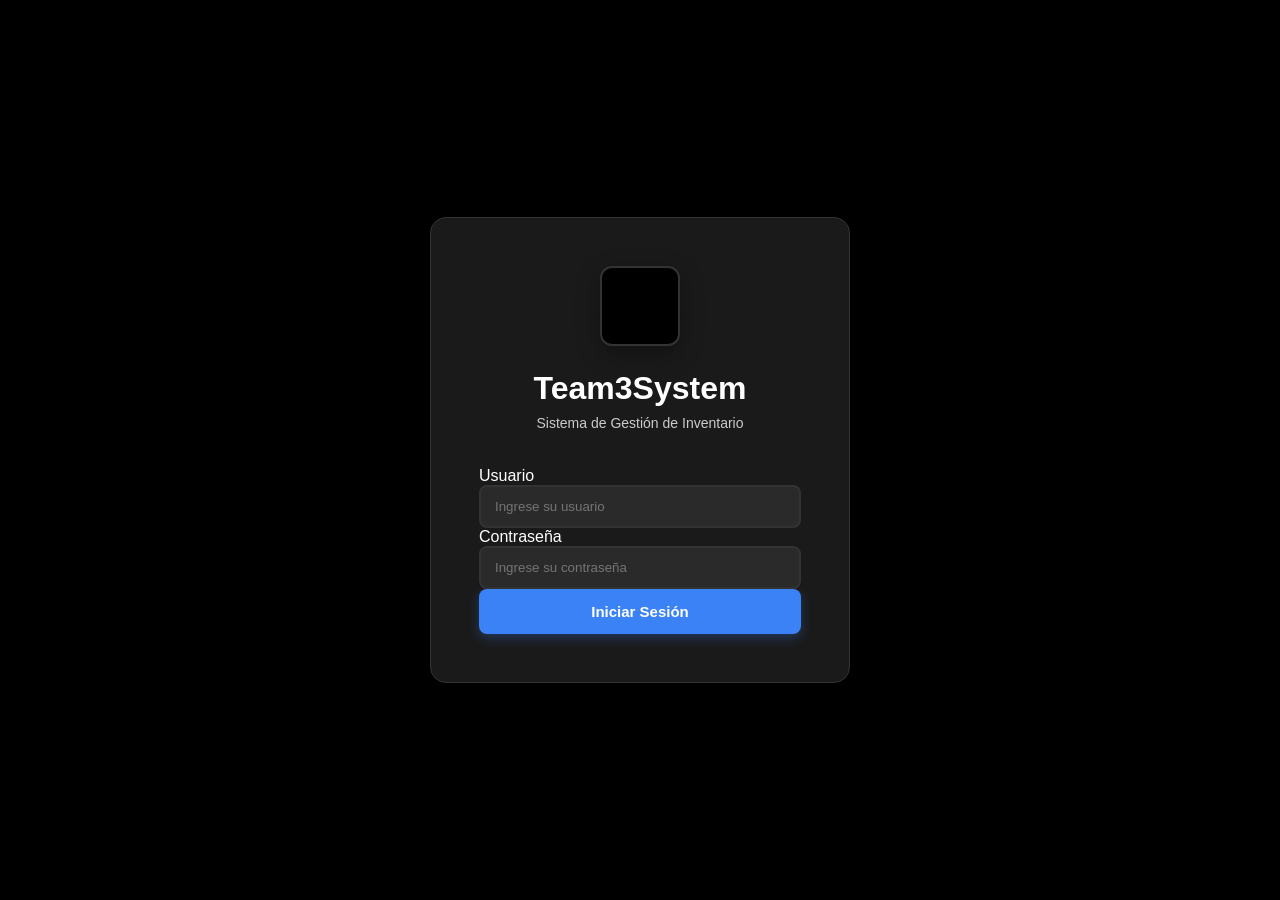
==== app.html @ 42c722e1 "---" ====
<!DOCTYPE html>
<html lang="es">
  <head>
    <meta charset="utf-8" />
    <meta name="viewport" content="width=device-width,initial-scale=1" />
    <title>Team3System — App</title>
    <link href="https://fonts.googleapis.com/icon?family=Material+Icons" rel="stylesheet"/>
    <link rel="stylesheet" href="styles.css" />
  </head>
  <body>
    <!-- Sidebar (permanente en app.html para que no se recargue) -->
    <nav class="sidebar" id="sidebar">
      <div class="sidebar-header">
        <span class="material-icons">inventory_2</span>
        <span class="sidebar-brand">Team3System</span>
      </div>
      <div class="sidebar-menu" id="sidebarMenu">
        <a href="#dashboard" class="nav-item" data-view="dashboard">
          <span class="material-icons">dashboard</span><span>Dashboard</span>
        </a>
        <a href="#producto" class="nav-item" data-view="producto">
          <span class="material-icons">inventory</span><span>Productos</span>
        </a>
        <a href="#cliente" class="nav-item" data-view="cliente">
          <span class="material-icons">people</span><span>Clientes</span>
        </a>
      </div>
      <div class="sidebar-footer">
        <div class="user-info">
          <div class="user-avatar" id="userAvatar">U</div>
          <div class="user-details">
            <div class="user-label">Usuario activo</div>
            <div class="user-name" id="userName">Cargando...</div>
          </div>
        </div>
        <button class="btn-logout" id="btnLogout">
          <span class="material-icons">logout</span><span>Cerrar Sesión</span>
        </button>
      </div>
    </nav>

    <!-- Main content area where views are injected -->
    <div class="main-content" id="mainContent">
      <button
        class="sidebar-toggle"
        id="sidebarToggle"
        aria-label="Toggle menu"
      >
        <span class="material-icons">left_panel_close</span>
      </button>

      <main id="view" class="container" tabindex="-1">
        <!-- Vistas se cargarán aquí -->
      </main>
    </div>

    <script type="module" src="scripts/app.js"></script>
  </body>
</html>
---- styles.css ----
/* styles.css - adaptado para app.html + views */
* {
  margin: 0;
  padding: 0;
  box-sizing: border-box;
}
html,
body {
  height: 100%;
}
body {
  font-family: "Segoe UI", Tahoma, Geneva, Verdana, sans-serif;
  background: #000;
  color: #fff;
  min-height: 100vh;
}

/* Sidebar */
.sidebar {
  position: fixed;
  top: 0;
  left: 0;
  height: 100vh;
  width: 280px;
  background: #1a1a1a;
  border-right: 1px solid #333;
  transition: width 0.3s ease;
  z-index: 1000;
  display: flex;
  flex-direction: column;
  overflow: visible;
}
.sidebar.collapsed {
  width: 80px;
}
.sidebar-header {
  padding: 20px;
  border-bottom: 1px solid #333;
  display: flex;
  align-items: center;
  gap: 12px;
  min-height: 80px;
  overflow: hidden;
}
.sidebar-header .material-icons {
  font-size: 28px;
  color: #f19e39;
  flex-shrink: 0;
}
.sidebar-brand {
  font-size: 20px;
  font-weight: 700;
  color: #fff;
  white-space: nowrap;
  transition: opacity 0.2s, width 0.2s;
}
.sidebar.collapsed .sidebar-brand {
  opacity: 0;
  width: 0;
}

/* Menu */
.sidebar-menu {
  flex: 1;
  padding: 20px 0;
  overflow: auto;
}
.nav-item {
  display: flex;
  align-items: center;
  gap: 12px;
  padding: 12px 20px;
  color: #ccc;
  text-decoration: none;
  transition: all 0.3s;
  border-left: 3px solid transparent;
  white-space: nowrap;
}
.sidebar.collapsed .nav-item {
  justify-content: center;
  padding: 12px 0;
  gap: 0;
}
.nav-item:hover {
  background: #333;
  color: #fff;
}
.nav-item.active {
  background: #333;
  color: #fff;
  border-left-color: #3b82f6;
}
.nav-item .material-icons {
  font-size: 24px;
  color: #f19e39;
  flex-shrink: 0;
}
.nav-item span:not(.material-icons) {
  transition: opacity 0.2s, width 0.2s;
  overflow: hidden;
}
.sidebar.collapsed .nav-item span:not(.material-icons) {
  opacity: 0;
  width: 0;
}

/* Footer */
.sidebar-footer {
  padding: 20px;
  border-top: 1px solid #333;
  overflow: hidden;
}
.user-info {
  display: flex;
  align-items: center;
  gap: 12px;
  padding: 12px;
  background: #2a2a2a;
  border-radius: 8px;
  margin-bottom: 12px;
  border: 1px solid #333;
  min-height: 64px;
  overflow: hidden;
}
.sidebar.collapsed .user-info {
  justify-content: center;
  gap: 0;
}
.user-avatar {
  width: 40px;
  height: 40px;
  border-radius: 50%;
  background: #3b82f6;
  display: flex;
  align-items: center;
  justify-content: center;
  color: white;
  font-weight: 700;
  font-size: 16px;
  flex-shrink: 0;
}
.user-details {
  flex: 1;
  min-width: 0;
  transition: opacity 0.2s, width 0.2s;
  overflow: hidden;
}
.sidebar.collapsed .user-details {
  opacity: 0;
  width: 0;
}
.user-label {
  font-size: 11px;
  color: #999;
  text-transform: uppercase;
  letter-spacing: 0.5px;
  margin-bottom: 2px;
}
.user-name {
  font-size: 14px;
  color: #fff;
  font-weight: 600;
}

/* Logout */
.btn-logout {
  width: 100%;
  padding: 12px;
  background: #dc2626;
  color: white;
  border: none;
  border-radius: 6px;
  font-weight: 600;
  cursor: pointer;
  display: flex;
  align-items: center;
  justify-content: center;
  gap: 8px;
}
.btn-logout:hover {
  background: #b91c1c;
  transform: translateY(-1px);
}

/* Main content */
.main-content {
  margin-left: 280px;
  transition: margin-left 0.3s ease;
  min-height: 100vh;
  padding-top: 32px;
}
.main-content.sidebar-collapsed {
  margin-left: 80px;
}

/* Toggle button */
.sidebar-toggle {
  position: fixed;
  top: 20px;
  left: 280px;
  z-index: 999;
  background: #2a2a2a;
  border: 1px solid #444;
  border-radius: 0 8px 8px 0;
  border-left: none;
  width: 40px;
  height: 44px;
  display: flex;
  align-items: center;
  justify-content: center;
  cursor: pointer;
  color: #f19e39;
  transition: left 0.3s;
}
.sidebar-toggle:hover {
  background: #333;
}
.sidebar-toggle.sidebar-collapsed {
  left: 80px;
}
.sidebar-toggle .material-icons {
  font-size: 24px;
}

/* Container */
.container {
  max-width: 1400px;
  margin: 0 auto;
  padding: 0 32px 32px 32px;
}

/* Page header */
.page-header {
  display: flex;
  justify-content: space-between;
  align-items: center;
  margin-bottom: 28px;
  gap: 16px;
  flex-wrap: wrap;
}
.page-header h1 {
  color: #fff;
  font-size: 32px;
  font-weight: 700;
  display: flex;
  align-items: center;
  gap: 12px;
}
.page-header h1 .material-icons {
  color: #f19e39;
}

/* Buttons */
.btn-primary {
  padding: 12px 24px;
  background: #3b82f6;
  color: white;
  border: none;
  border-radius: 8px;
  font-weight: 600;
  cursor: pointer;
  display: flex;
  align-items: center;
  gap: 8px;
}
.btn-primary:hover {
  transform: translateY(-2px);
  background: #2563eb;
}

/* Grids, cards y utilidades (copiado/adaptado) */
.stats-grid {
  display: grid;
  grid-template-columns: repeat(auto-fit, minmax(280px, 1fr));
  gap: 20px;
  margin-bottom: 32px;
}
.stat-card,
.quick-actions,
.card {
  background: #1a1a1a;
  padding: 28px;
  border-radius: 12px;
  border: 1px solid #333;
  box-shadow: 0 1px 3px rgba(0, 0, 0, 0.3);
}
.actions-grid {
  display: grid;
  grid-template-columns: repeat(auto-fit, minmax(200px, 1fr));
  gap: 12px;
}
.action-btn {
  padding: 20px;
  background: #3b82f6;
  color: white;
  border: none;
  border-radius: 10px;
  display: flex;
  align-items: center;
  gap: 10px;
  justify-content: center;
}

/* Product & cliente specific (kept) */
.products-grid {
  display: grid;
  grid-template-columns: repeat(auto-fill, minmax(300px, 1fr));
  gap: 20px;
}
.product-card {
  border-radius: 10px;
  overflow: hidden;
}
.product-image-container {
  position: relative;
  width: 100%;
  height: 200px;
  overflow: hidden;
  background: #2a2a2a;
}
.product-image {
  width: 100%;
  height: 100%;
  object-fit: cover;
  transition: opacity 0.3s;
}
.image-placeholder {
  position: absolute;
  inset: 0;
  display: flex;
  align-items: center;
  justify-content: center;
  flex-direction: column;
  color: #666;
  background: #2a2a2a;
  padding: 10px;
  text-align: center;
}
.loading-spinner {
  width: 24px;
  height: 24px;
  border: 2px solid rgba(102, 102, 102, 0.3);
  border-radius: 50%;
  border-top-color: #666;
  animation: spin 1s linear infinite;
  margin-bottom: 8px;
}
@keyframes spin {
  to {
    transform: rotate(360deg);
  }
}

/* Table cliente */
.table-container {
  background: #1a1a1a;
  border-radius: 10px;
  overflow: hidden;
  border: 1px solid #333;
}
thead {
  background: #2a2a2a;
}
tbody td {
  padding: 16px;
  color: #fff;
  font-size: 14px;
}

/* Forms, modals, alerts */
.modal {
  display: none;
  position: fixed;
  inset: 0;
  background: rgba(0, 0, 0, 0.8);
  z-index: 2000;
  align-items: center;
  justify-content: center;
  padding: 16px;
}
.modal.active {
  display: flex;
}
.modal-content {
  background: #1a1a1a;
  padding: 28px;
  border-radius: 12px;
  max-width: 480px;
  width: 100%;
  box-shadow: 0 20px 50px -12px rgba(0, 0, 0, 0.8);
  border: 1px solid #333;
}
.form-group input,
.search-bar input {
  width: 100%;
  padding: 12px 14px;
  border: 2px solid #333;
  border-radius: 8px;
  background: #2a2a2a;
  color: #fff;
}
.alert {
  padding: 12px 14px;
  border-radius: 8px;
  margin-bottom: 20px;
  font-weight: 500;
}

/* small helpers */
.no-data,
.loading {
  text-align: center;
  padding: 32px;
  color: #666;
}

/* accessibility */
button:focus-visible,
a:focus-visible,
input:focus-visible {
  outline: 2px solid #3b82f6;
  outline-offset: 2px;
}
::selection {
  background: #3b82f6;
  color: #fff;
}
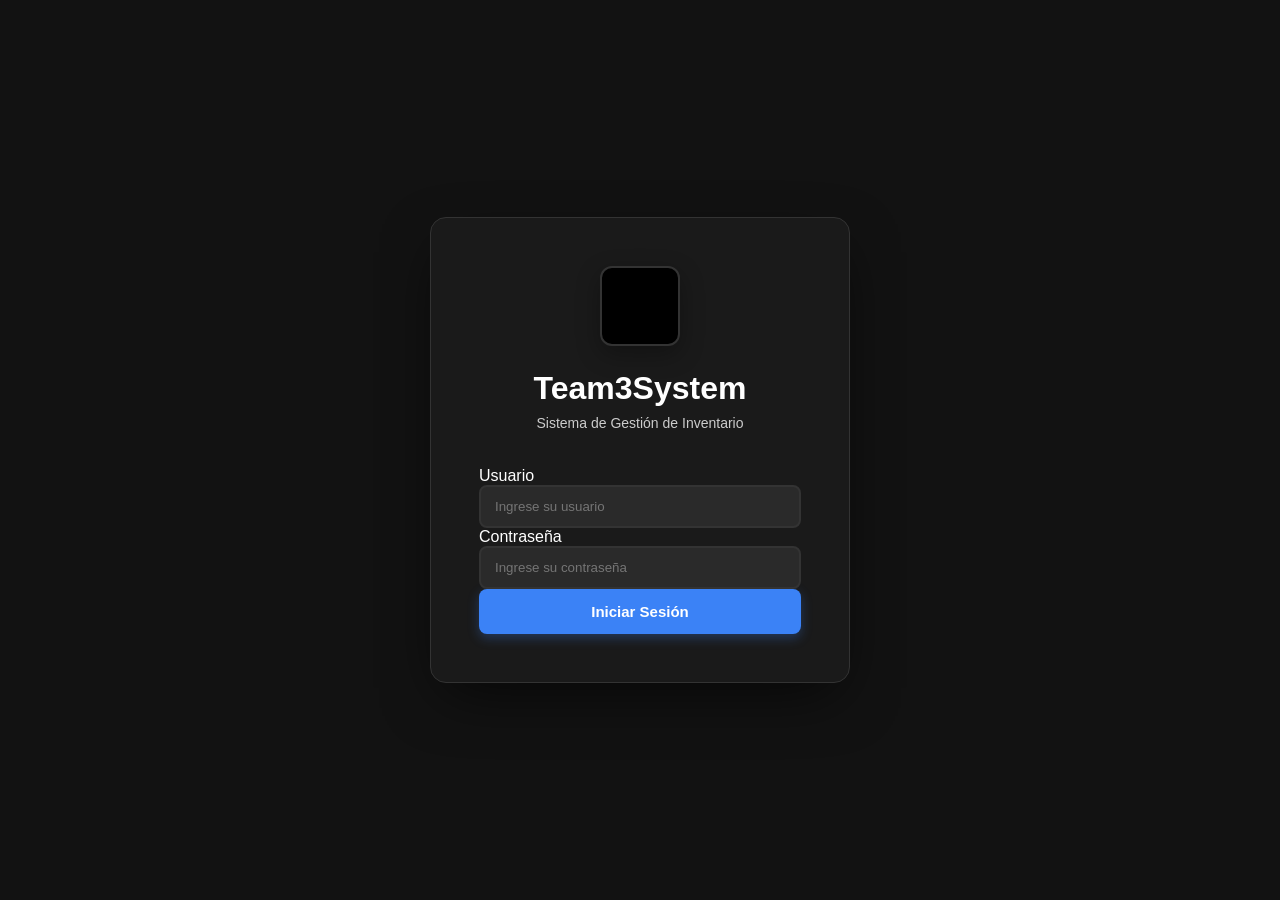
==== commit 3d4ebb7b: "---" ====
--- a/app.html
+++ b/app.html
@@ -8,23 +8,34 @@
     <link rel="stylesheet" href="styles.css" />
   </head>
   <body>
-    <!-- Sidebar (permanente en app.html para que no se recargue) -->
+
+    <!-- SIDEBAR -->
     <nav class="sidebar" id="sidebar">
-      <div class="sidebar-header">
-        <span class="material-icons">inventory_2</span>
+        <div class="sidebar-header">
+        <!-- Ícono/logo que desaparece al colapsar -->
+        <span class="material-icons sidebar-logo" id="sidebarLogo">inventory_2</span>
+
+        <!-- Nombre del sistema -->
         <span class="sidebar-brand">Team3System</span>
-      </div>
+
+        <!-- Botón interno para colapsar / expandir -->
+        <button class="sidebar-collapse-btn" id="sidebarToggle">
+            <span class="material-icons" id="sidebarToggleIcon">left_panel_close</span>
+        </button>
+</div>
+
       <div class="sidebar-menu" id="sidebarMenu">
-        <a href="#dashboard" class="nav-item" data-view="dashboard">
+        <a href="#dashboard" class="nav-item" data-view="dashboard" data-tooltip="Dashboard">
           <span class="material-icons">dashboard</span><span>Dashboard</span>
         </a>
-        <a href="#producto" class="nav-item" data-view="producto">
+        <a href="#producto" class="nav-item" data-view="producto" data-tooltip="Productos">
           <span class="material-icons">inventory</span><span>Productos</span>
         </a>
-        <a href="#cliente" class="nav-item" data-view="cliente">
+        <a href="#cliente" class="nav-item" data-view="cliente" data-tooltip="Clientes">
           <span class="material-icons">people</span><span>Clientes</span>
         </a>
       </div>
+
       <div class="sidebar-footer">
         <div class="user-info">
           <div class="user-avatar" id="userAvatar">U</div>
@@ -33,25 +44,16 @@
             <div class="user-name" id="userName">Cargando...</div>
           </div>
         </div>
+
         <button class="btn-logout" id="btnLogout">
           <span class="material-icons">logout</span><span>Cerrar Sesión</span>
         </button>
       </div>
     </nav>
 
-    <!-- Main content area where views are injected -->
+    <!-- MAIN CONTENT -->
     <div class="main-content" id="mainContent">
-      <button
-        class="sidebar-toggle"
-        id="sidebarToggle"
-        aria-label="Toggle menu"
-      >
-        <span class="material-icons">left_panel_close</span>
-      </button>
-
-      <main id="view" class="container" tabindex="-1">
-        <!-- Vistas se cargarán aquí -->
-      </main>
+      <main id="view" class="container" tabindex="-1"></main>
     </div>
 
     <script type="module" src="scripts/app.js"></script>
--- a/styles.css
+++ b/styles.css
@@ -425,3 +425,199 @@
   background: #3b82f6;
   color: #fff;
 }
+
+
+/* ===========================
+   ESTILOS BASE
+=========================== */
+
+body {
+    background: #121212;
+    color: #fff;
+    margin: 0;
+    font-family: Arial, sans-serif;
+}
+
+/* ============================================================
+   SIDEBAR NUEVO CON EFECTO COLAPSABLE PROFESIONAL
+   Copia EXACTA del comportamiento del ejemplo enviado
+   Adaptado al estilo oscuro de Team3System
+   ============================================================ */
+
+.sidebar {
+    position: fixed;
+    top: 0;
+    left: 0;
+    width: 250px;
+    height: 100%;
+    background: #1a1a1a;
+    border-right: 1px solid #333;
+    transition: width 0.3s ease;
+    overflow: hidden;
+    z-index: 1000;
+}
+
+.sidebar.collapsed {
+    width: 70px;
+}
+
+/* HEADER */
+.sidebar-header {
+    padding: 20px;
+    display: flex;
+    align-items: center;
+    gap: 12px;
+    white-space: nowrap;
+    overflow: hidden;
+    border-bottom: 1px solid #333;
+}
+
+.sidebar-header .material-icons {
+    font-size: 26px;
+}
+
+.sidebar-brand {
+    font-size: 18px;
+    font-weight: 700;
+    transition: opacity 0.25s ease;
+}
+
+.sidebar.collapsed .sidebar-brand {
+    opacity: 0;
+}
+
+/* MENU */
+.sidebar-menu {
+    padding-top: 12px;
+}
+
+.nav-item {
+    display: flex;
+    align-items: center;
+    gap: 14px;
+    padding: 14px 22px;
+    color: #ddd;
+    border-left: 4px solid transparent;
+    text-decoration: none;
+    white-space: nowrap;
+    transition: all 0.25s ease;
+    overflow: hidden;
+}
+
+.nav-item:hover {
+    background: #2a2a2a;
+    border-color: #3b82f6;
+}
+
+.nav-item.active {
+    background: #2a2a2a;
+    border-color: #F19E39;
+}
+
+.nav-item span:last-child {
+    transition: opacity 0.2s ease;
+}
+
+.sidebar.collapsed .nav-item span:last-child {
+    opacity: 0;
+}
+
+/* FOOTER USER SECTION */
+.sidebar-footer {
+    position: absolute;
+    bottom: 20px;
+    width: 100%;
+    padding: 0 20px;
+}
+
+.sidebar.collapsed .user-details,
+.sidebar.collapsed .user-label,
+.sidebar.collapsed .user-name {
+    display: none;
+}
+
+/* TOOLTIP */
+.nav-item[data-tooltip] {
+    position: relative;
+}
+
+.sidebar.collapsed .nav-item[data-tooltip]:hover::after {
+    content: attr(data-tooltip);
+    position: absolute;
+    left: 100%;
+    top: 50%;
+    transform: translateY(-50%);
+    background: rgba(0,0,0,0.9);
+    padding: 6px 10px;
+    border-radius: 4px;
+    white-space: nowrap;
+    color: #fff;
+    opacity: 1;
+    margin-left: 10px;
+    z-index: 2000;
+}
+
+/* MAIN CONTENT SHIFT */
+.main-content {
+    margin-left: 250px;
+    transition: margin-left .3s ease;
+}
+
+.main-content.sidebar-collapsed {
+    margin-left: 70px;
+}
+
+/* Toggle button */
+.sidebar.collapsed + .main-content .sidebar-toggle {
+    left: 70px !important;
+}
+
+.sidebar-collapse-btn {
+    position: absolute;
+    right: 14px;
+    top: 18px;
+    background: transparent;
+    border: none;
+    color: #ccc;
+    cursor: pointer;
+    padding: 6px;
+    border-radius: 6px;
+    transition: transform 0.3s ease, background 0.2s ease;
+}
+
+.sidebar-collapse-btn:hover {
+    background: rgba(255,255,255,0.1);
+}
+
+.sidebar.collapsed .sidebar-collapse-btn {
+    transform: rotate(180deg);
+}
+
+
+/* LOGO QUE SE OCULTA AL COLAPSAR */
+.sidebar-logo {
+    font-size: 26px;
+    transition: opacity .25s ease;
+}
+
+.sidebar.collapsed .sidebar-logo {
+    opacity: 0;
+}
+
+/* BOTÓN INTERNO */
+.sidebar-collapse-btn {
+    position: absolute;
+    right: 14px;
+    top: 18px;
+    background: transparent;
+    border: none;
+    color: #ccc;
+    cursor: pointer;
+    padding: 6px;
+    border-radius: 6px;
+    transition: background .2s ease;
+}
+
+.sidebar-collapse-btn:hover {
+    background: rgba(255,255,255,0.1);
+}
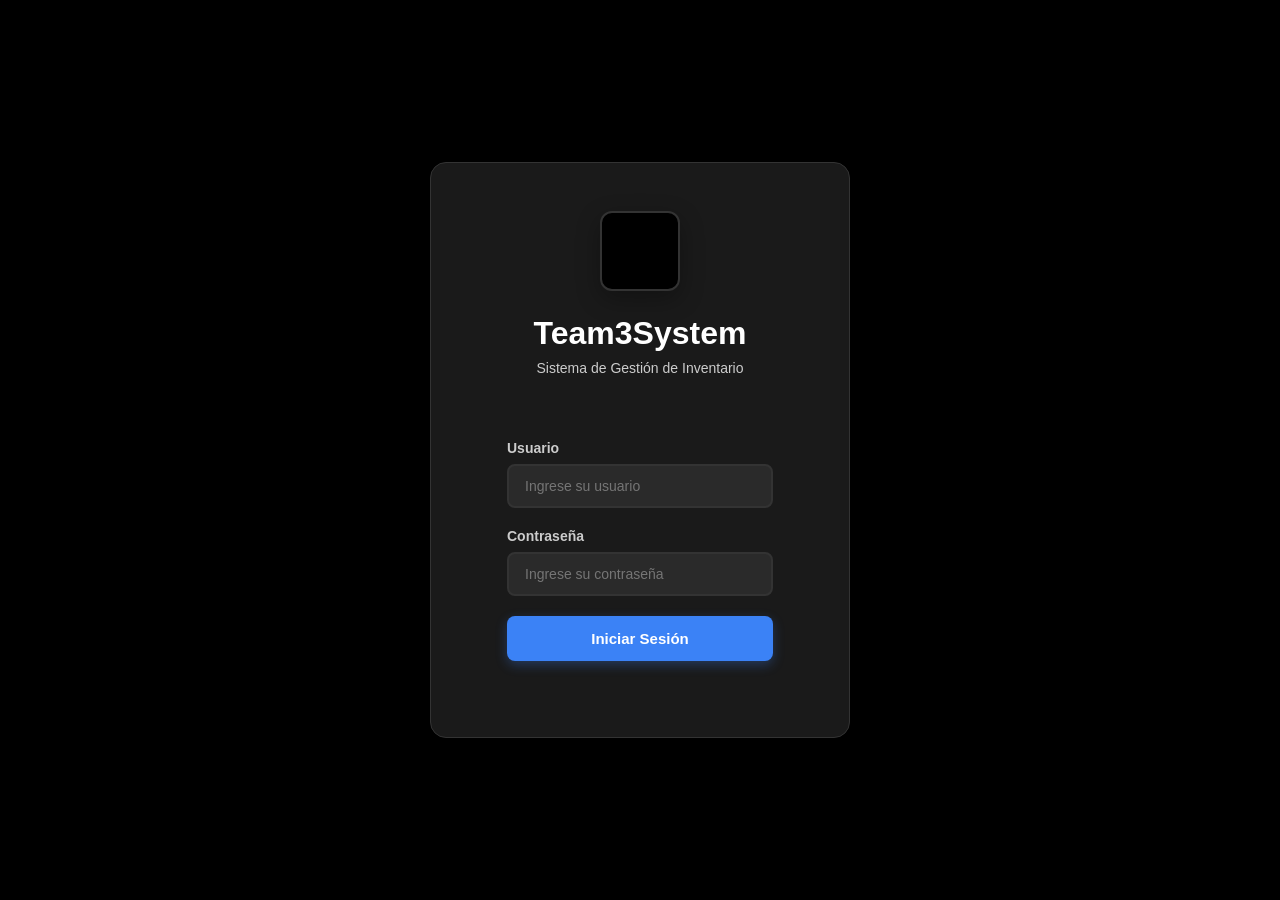
==== commit 4a0abc5e: "a" ====
--- a/app.html
+++ b/app.html
@@ -3,59 +3,69 @@
   <head>
     <meta charset="utf-8" />
     <meta name="viewport" content="width=device-width,initial-scale=1" />
+    <meta name="description" content="Sistema de Gestión de Inventario - Team3System" />
     <title>Team3System — App</title>
     <link href="https://fonts.googleapis.com/icon?family=Material+Icons" rel="stylesheet"/>
-    <link rel="stylesheet" href="styles.css" />
+    <!-- Los estilos base.css y sidebar.css se cargan dinámicamente desde app.js -->
   </head>
   <body>
 
-    <!-- SIDEBAR -->
-    <nav class="sidebar" id="sidebar">
-        <div class="sidebar-header">
-        <!-- Ícono/logo que desaparece al colapsar -->
-        <span class="material-icons sidebar-logo" id="sidebarLogo">inventory_2</span>
+    <!-- ============================================
+         SIDEBAR NAVIGATION
+    ============================================ -->
+    <nav class="sidebar" id="sidebar" role="navigation" aria-label="Navegación principal">
+      <!-- Header con logo y marca -->
+      <div class="sidebar-header">
+        <span class="material-icons sidebar-logo" id="sidebarLogo" aria-hidden="true">inventory_2</span>
+        <span class="sidebar-brand">Team3System</span>
+        <button class="sidebar-collapse-btn" id="sidebarToggle" aria-label="Colapsar/Expandir menú" title="Colapsar menú">
+          <span class="material-icons" id="sidebarToggleIcon">chevron_left</span>
+        </button>
+      </div>
 
-        <!-- Nombre del sistema -->
-        <span class="sidebar-brand">Team3System</span>
-
-        <!-- Botón interno para colapsar / expandir -->
-        <button class="sidebar-collapse-btn" id="sidebarToggle">
-            <span class="material-icons" id="sidebarToggleIcon">left_panel_close</span>
-        </button>
-</div>
-
+      <!-- Menú de navegación -->
       <div class="sidebar-menu" id="sidebarMenu">
-        <a href="#dashboard" class="nav-item" data-view="dashboard" data-tooltip="Dashboard">
-          <span class="material-icons">dashboard</span><span>Dashboard</span>
+        <a href="#dashboard" class="nav-item" data-view="dashboard" data-tooltip="Dashboard" aria-label="Ir a Dashboard">
+          <span class="material-icons" aria-hidden="true">dashboard</span>
+          <span>Dashboard</span>
         </a>
-        <a href="#producto" class="nav-item" data-view="producto" data-tooltip="Productos">
-          <span class="material-icons">inventory</span><span>Productos</span>
+        <a href="#producto" class="nav-item" data-view="producto" data-tooltip="Productos" aria-label="Ir a Productos">
+          <span class="material-icons" aria-hidden="true">inventory</span>
+          <span>Productos</span>
         </a>
-        <a href="#cliente" class="nav-item" data-view="cliente" data-tooltip="Clientes">
-          <span class="material-icons">people</span><span>Clientes</span>
+        <a href="#cliente" class="nav-item" data-view="cliente" data-tooltip="Clientes" aria-label="Ir a Clientes">
+          <span class="material-icons" aria-hidden="true">people</span>
+          <span>Clientes</span>
         </a>
       </div>
 
+      <!-- Footer con información de usuario -->
       <div class="sidebar-footer">
-        <div class="user-info">
-          <div class="user-avatar" id="userAvatar">U</div>
+        <div class="user-info" role="complementary" aria-label="Información del usuario">
+          <div class="user-avatar" id="userAvatar" aria-hidden="true">U</div>
           <div class="user-details">
             <div class="user-label">Usuario activo</div>
             <div class="user-name" id="userName">Cargando...</div>
           </div>
         </div>
 
-        <button class="btn-logout" id="btnLogout">
-          <span class="material-icons">logout</span><span>Cerrar Sesión</span>
+        <button class="btn-logout" id="btnLogout" aria-label="Cerrar sesión">
+          <span class="material-icons" aria-hidden="true">logout</span>
+          <span>Cerrar Sesión</span>
         </button>
       </div>
     </nav>
 
-    <!-- MAIN CONTENT -->
+    <!-- ============================================
+         MAIN CONTENT AREA
+    ============================================ -->
     <div class="main-content" id="mainContent">
-      <main id="view" class="container" tabindex="-1"></main>
+      <main id="view" class="container" tabindex="-1" role="main">
+        <!-- El contenido dinámico se carga aquí -->
+      </main>
     </div>
 
+    <!-- Scripts -->
     <script type="module" src="scripts/app.js"></script>
   </body>
-</html>
+</html>
